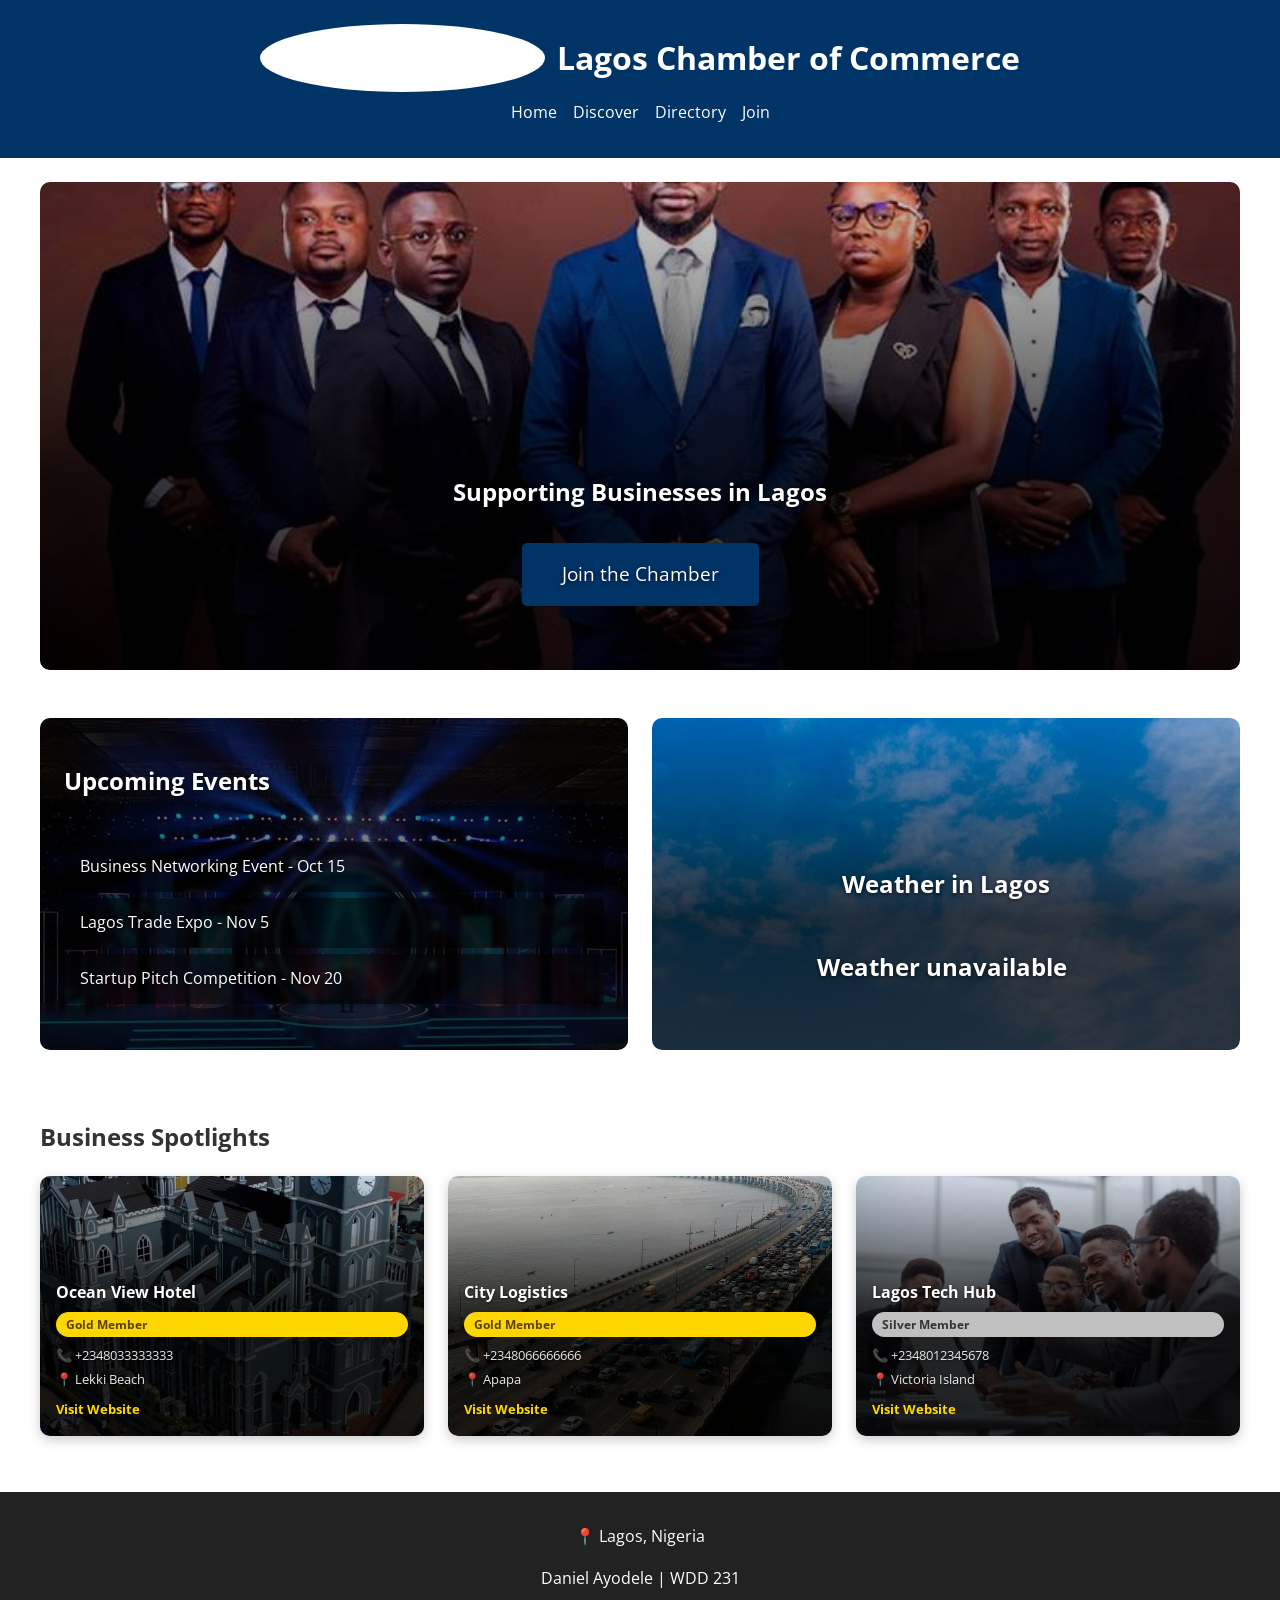
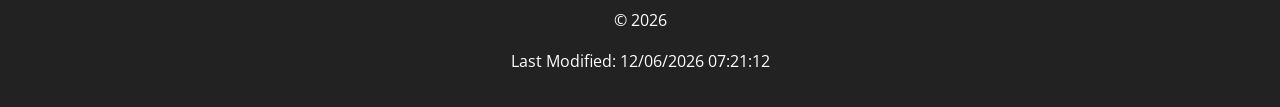
==== chamber/index.html @ c4dca1f3 "feat: Add initial HTML structure for Lagos Chamber of Commerce website" ====
<!DOCTYPE html>
<html lang="en">

<head>
    <meta charset="UTF-8">
    <meta name="viewport" content="width=device-width, initial-scale=1.0">
    <title>Lagos Chamber of Commerce</title>
    <meta name="description"
        content="Lagos Chamber of Commerce promotes business growth, networking, and economic development across Lagos, Nigeria's commercial capital.">
    <meta name="author" content="Daniel Ayodele">

    <!-- Open Graph / Facebook -->
    <meta property="og:type" content="website">
    <meta property="og:title" content="Lagos Chamber of Commerce – Supporting Business in Nigeria">
    <meta property="og:description"
        content="Join the Lagos Chamber of Commerce to grow your business, connect with top companies, and access exclusive networking events in Lagos, Nigeria.">
    <meta property="og:image" content="https://temi-dee.github.io/wdd231/chamber/images/LCCI_LOGO.jpg">
    <meta property="og:url" content="https://temi-dee.github.io/wdd231/chamber/index.html">
    <link rel="icon" href="images/favicon.icon">

    <link rel="preconnect" href="https://fonts.googleapis.com">
    <link rel="preconnect" href="https://fonts.gstatic.com" crossorigin>
    <link href="https://fonts.googleapis.com/css2?family=Open+Sans:wght@400;700&display=swap" rel="stylesheet">
    <link rel="preconnect" href="https://fonts.googleapis.com">
    <link rel="preconnect" href="https://fonts.gstatic.com" crossorigin>
    <link href="https://fonts.googleapis.com/css2?family=Open+Sans:wght@400;700&display=swap" rel="stylesheet">
    <link rel="stylesheet" href="styles/normalize.css">
    <link rel="stylesheet" href="styles/small.css">
    <link rel="stylesheet" href="styles/larger.css">

    <script src="scripts/main.js" defer></script>
    <script src="scripts/home.js" defer></script>
</head>

<body>
    <header>
        <div class="header-brand">
            <img src="images/lcci_logo.png" alt="Lagos Chamber of Commerce logo">
            <h1>Lagos Chamber of Commerce</h1>
        </div>
        <button id="menuBtn">☰</button>
        <nav>
            <ul id="navMenu">
                <li><a href="index.html">Home</a></li>
                <li><a href="discover.html">Discover</a></li>
                <li><a href="directory.html">Directory</a></li>
                <li><a href="join.html">Join</a></li>
            </ul>
        </nav>
    </header>

    <main class="home-main">
        <section class="hero">
            <h2>Supporting Businesses in Lagos</h2>
            <a class="cta" href="join.html">Join the Chamber</a>
        </section>

        <section class="events">
            <h2>Upcoming Events</h2>
            <ul>
                <li>Business Networking Event - Oct 15</li>
                <li>Lagos Trade Expo - Nov 5</li>
                <li>Startup Pitch Competition - Nov 20</li>
            </ul>
        </section>

        <section class="weather">
            <h2>Weather in Lagos</h2>
            <div id="weather-current">
                <p id="weather-temp">Loading...</p>
                <p id="weather-desc"></p>
            </div>
            <div id="weather-forecast"></div>
        </section>

        <section class="spotlights">
            <h2>Business Spotlights</h2>
            <div id="spotlights"></div>
        </section>
    </main>

    <footer>
        <p>📍 Lagos, Nigeria</p>
        <p>Daniel Ayodele | WDD 231</p>
        <p>&copy; <span id="year"></span></p>
        <p>Last Modified: <span id="lastModified"></span></p>
    </footer>


</body>

</html>
---- chamber/styles/small.css ----
/* SMALL CSS - BASE STYLES (320px+) */

body {
    font-family: 'Open Sans', Arial, sans-serif;
    margin: 0;
    line-height: 1.6;
    color: #333;
}

header {
    background: #003366;
    color: white;
    padding: 1rem;
    text-align: center;
    position: relative;
}

.header-brand {
    display: flex;
    align-items: center;
    justify-content: center;
    gap: 0.75rem;
}

.header-brand img {
    height: 60px;
    width: auto;
    background: white;
    border-radius: 50%;
    padding: 4px;
    filter: brightness(1.1) contrast(1.1);
}

h1 {
    margin: 0;
    font-size: 1.5rem;
}

#menuBtn {
    background: none;
    border: none;
    color: white;
    font-size: 1.5rem;
    cursor: pointer;
    position: absolute;
    right: 1rem;
    top: 1rem;
}

nav ul {
    display: none;
    list-style: none;
    padding: 0;
    margin: 1rem 0 0 0;
}

nav ul.open {
    display: block;
}

nav ul li a {
    display: block;
    padding: 0.5rem;
    color: white;
    text-decoration: none;
}

main {
    padding: 1rem;
    max-width: 100%;
}

.hero,
.events,
.weather {
    position: relative;
    border-radius: 10px;
    background-size: cover;
    background-position: center;
    background-repeat: no-repeat;
    overflow: hidden;
    margin-bottom: 1.5rem;
    display: flex;
    flex-direction: column;
    justify-content: flex-end;
    min-height: 280px;
}

.hero::before,
.events::before,
.weather::before {
    content: '';
    position: absolute;
    inset: 0;
    background: linear-gradient(to top, rgba(0,0,0,0.75) 40%, rgba(0,0,0,0.15) 100%);
    border-radius: 10px;
}

.hero h2, .hero a,
.events h2, .events ul, .events li,
.weather h2, .weather p {
    position: relative;
    color: white;
    text-shadow: 0 1px 4px rgba(0,0,0,0.7);
}

.hero {
    background-image: url('../images/busness.jpeg');
    text-align: center;
    align-items: center;
    padding: 2rem 1.5rem;
}

.events {
    background-image: url('../images/events.jpeg');
    padding: 1.5rem;
}

.weather {
    background-image: url('../images/weather.jpeg');
    text-align: center;
    align-items: center;
    padding: 1.5rem;
}

.cta {
    background: #003366;
    color: white;
    padding: 1rem 2rem;
    text-decoration: none;
    border-radius: 5px;
    display: inline-block;
    position: relative;
    margin-top: 0.75rem;
}

.events ul {
    list-style: none;
    padding: 0;
    width: 100%;
}

.events li {
    background: rgba(0,0,0,0.45);
    margin: 0.4rem 0;
    padding: 0.75rem 1rem;
    border-radius: 4px;
    backdrop-filter: blur(2px);
}

/* Spotlight cards (JS-rendered) */
#spotlights {
    display: grid;
    grid-template-columns: 1fr;
    gap: 1.5rem;
    width: 100%;
}

@media (min-width: 600px) {
    #spotlights {
        grid-template-columns: repeat(3, 1fr);
    }
}

.spotlight-card {
    position: relative;
    width: 100%;
    height: 260px;
    border-radius: 10px;
    background-size: cover;
    background-position: center;
    background-repeat: no-repeat;
    overflow: hidden;
    display: flex;
    flex-direction: column;
    justify-content: flex-end;
    box-shadow: 0 4px 12px rgba(0,0,0,0.2);
}

.spotlight-techhub { background-image: url('../images/techhub.jpeg'); }
.spotlight-naijafood { background-image: url('../images/naijafood.jpeg'); }
.spotlight-lagos1 { background-image: url('../images/lagos1.jpeg'); }
.spotlight-lagos2 { background-image: url('../images/lagos2.jpeg'); }
.spotlight-energy { background-image: url('../images/energy.jpeg'); }
.spotlight-lagos3 { background-image: url('../images/lagos3.jpeg'); }
.spotlight-lagos4 { background-image: url('../images/lagos4.jpeg'); }

.spotlight-card::before {
    content: '';
    position: absolute;
    inset: 0;
    background: linear-gradient(to top, rgba(0,0,0,0.82) 45%, rgba(0,0,0,0.1) 100%);
    border-radius: 10px;
}

.spotlight-info {
    position: relative;
    padding: 1rem;
    display: flex;
    flex-direction: column;
    gap: 0.2rem;
}

.spotlight-info h3 {
    margin: 0 0 0.2rem;
    font-size: 1rem;
    color: white;
    text-shadow: 0 1px 3px rgba(0,0,0,0.6);
}

.spotlight-info p {
    margin: 0;
    font-size: 0.82rem;
    color: rgba(255,255,255,0.9);
    text-shadow: 0 1px 2px rgba(0,0,0,0.5);
}

.spotlight-info a {
    display: inline-block;
    margin-top: 0.4rem;
    color: #ffd700;
    font-size: 0.82rem;
    text-decoration: none;
    font-weight: bold;
}

.spotlight-info a:hover {
    text-decoration: underline;
}

.membership-badge {
    display: inline-block;
    padding: 0.2rem 0.6rem;
    border-radius: 20px;
    font-size: 0.75rem;
    font-weight: bold;
    margin-bottom: 0.25rem;
}

.badge-gold {
    background: #ffd700;
    color: #5a4000;
}

.badge-silver {
    background: #c0c0c0;
    color: #333;
}

/* Weather card content */
#weather-current {
    display: flex;
    align-items: center;
    justify-content: center;
    gap: 0.5rem;
    font-size: 1.5rem;
    font-weight: bold;
    position: relative;
}

#weather-current img {
    width: 50px;
    height: 50px;
}

#weather-desc {
    position: relative;
    font-size: 1rem;
    margin: 0.25rem 0 0.75rem;
}

#weather-forecast {
    display: flex;
    justify-content: center;
    gap: 1rem;
    position: relative;
    flex-wrap: wrap;
    padding-bottom: 1rem;
}

.forecast-day {
    background: rgba(255,255,255,0.15);
    border-radius: 8px;
    padding: 0.5rem 0.75rem;
    text-align: center;
    backdrop-filter: blur(4px);
    min-width: 80px;
}

.forecast-label {
    font-size: 0.75rem;
    margin: 0 0 0.25rem;
    font-weight: bold;
}

.forecast-temp {
    font-size: 0.9rem;
    margin: 0;
    font-weight: bold;
}

.forecast-day img {
    width: 36px;
    height: 36px;
}

#members.grid {
    display: grid;
    grid-template-columns: 1fr;
    gap: 1rem;
}

#members.list {
    display: block;
}

#members section {
    border: 1px solid #ccc;
    padding: 1rem;
    text-align: center;
    border-radius: 5px;
}

#members img {
    width: 100%;
    height: 150px;
    object-fit: cover;
    border-radius: 5px;
}

#members.list img {
    display: none;
}

.gallery {
    display: grid;
    grid-template-columns: 1fr;
    gap: 1rem;
}

.gallery img {
    width: 100%;
    height: 200px;
    object-fit: cover;
}

.memberships {
    display: grid;
    grid-template-columns: 1fr;
    gap: 1rem;
    margin-bottom: 2rem;
}

.memberships>div {
    border: 1px solid #ccc;
    padding: 1rem;
    text-align: center;
}

form {
    max-width: 500px;
    margin: 0 auto;
}

label {
    display: block;
    margin: 0.5rem 0 0.25rem;
}

input,
select {
    width: 100%;
    padding: 0.5rem;
    margin-bottom: 1rem;
    border: 1px solid #ccc;
    border-radius: 3px;
    box-sizing: border-box;
}

button[type="submit"] {
    background: #003366;
    color: white;
    padding: 1rem;
    border: none;
    width: 100%;
    font-size: 1rem;
    cursor: pointer;
    border-radius: 5px;
}

#gridBtn,
#listBtn {
    background: #003366;
    color: white;
    border: none;
    padding: 0.5rem 1rem;
    margin: 0.5rem;
    cursor: pointer;
    border-radius: 3px;
}

#gridBtn.active,
#listBtn.active {
    background: #0066cc;
}

.level {
    font-weight: bold;
    margin: 0.5rem 0;
}

.level-1 {
    border-left: 4px solid #ccc;
}

.level-2 {
    border-left: 4px solid #ffd700;
}

.level-3 {
    border-left: 4px solid #ffd700;
    background: linear-gradient(135deg, #fff8dc, white);
}

.level-3 h3::after {
    content: ' ⭐';
}

.memberships .level-1 {
    border-left: 4px solid #ccc;
}

.memberships .level-2 {
    border-left: 4px solid silver;
}

.memberships .level-3 {
    border-left: 4px solid gold;
    background: linear-gradient(135deg, #fff8dc, white);
}

.spotlight {
    position: relative;
    height: 220px;
    border-radius: 8px;
    background-size: cover;
    background-position: center;
    background-repeat: no-repeat;
    overflow: hidden;
    display: flex;
    flex-direction: column;
    justify-content: flex-end;
}

.spotlight::before {
    content: '';
    position: absolute;
    inset: 0;
    background: linear-gradient(to top, rgba(0,0,0,0.75) 40%, rgba(0,0,0,0.1) 100%);
    border-radius: 8px;
}

.spotlight h3,
.spotlight p {
    position: relative;
    color: white;
    margin: 0 0 0.25rem 0;
    padding: 0 1rem;
    text-shadow: 0 1px 3px rgba(0,0,0,0.6);
}

.spotlight p {
    padding-bottom: 1rem;
    font-size: 0.9rem;
}

footer {
    background: #222;
    color: white;
    text-align: center;
    padding: 1rem;
    margin-top: 2rem;
}

@media (min-width: 768px) {
    nav ul {
        display: flex;
        justify-content: center;
        margin: 0;
    }

    #menuBtn {
        display: none;
    }

    .grid {
        grid-template-columns: repeat(3, 1fr);
    }

    #members.list section {
        display: flex;
        gap: 20px;
        align-items: center;
    }

    .gallery {
        grid-template-columns: repeat(2, 1fr);
    }

    .memberships {
        grid-template-columns: repeat(3, 1fr);
    }
}

/* ── Join Page ─────────────────────────────────────────────────────────────── */
.join-main {
    padding: 1rem;
    display: flex;
    flex-direction: column;
    gap: 2rem;
}

.join-form-section h2,
.membership-cards-section h2 {
    color: #003366;
    margin-bottom: 1rem;
}

/* Form */
.join-form-section form {
    max-width: 100%;
    display: flex;
    flex-direction: column;
    gap: 0.75rem;
}

.join-form-section label {
    display: flex;
    flex-direction: column;
    font-weight: bold;
    font-size: 0.9rem;
    color: #003366;
    gap: 0.3rem;
}

.join-form-section input,
.join-form-section select,
.join-form-section textarea {
    width: 100%;
    padding: 0.6rem 0.75rem;
    border: 1px solid #ccc;
    border-radius: 5px;
    font-size: 1rem;
    font-family: inherit;
    box-sizing: border-box;
    transition: border-color 0.2s;
}

.join-form-section input:focus,
.join-form-section select:focus,
.join-form-section textarea:focus {
    border-color: #003366;
    outline: none;
}

.join-form-section input[type="submit"] {
    background: #003366;
    color: white;
    border: none;
    padding: 0.85rem;
    font-size: 1rem;
    font-weight: bold;
    border-radius: 5px;
    cursor: pointer;
    margin-top: 0.5rem;
    transition: background 0.2s;
}

.join-form-section input[type="submit"]:hover {
    background: #0055aa;
}

/* Membership Cards */
.membership-cards {
    display: grid;
    grid-template-columns: 1fr 1fr;
    gap: 1rem;
}

/* Card entrance animation */
@keyframes cardSlideIn {
    from {
        opacity: 0;
        transform: translateY(30px);
    }
    to {
        opacity: 1;
        transform: translateY(0);
    }
}

.membership-card {
    border-radius: 10px;
    padding: 1.25rem 1rem;
    text-align: center;
    box-shadow: 0 3px 10px rgba(0,0,0,0.12);
    display: flex;
    flex-direction: column;
    gap: 0.4rem;
    animation: cardSlideIn 0.6s ease forwards;
    opacity: 0;
}

.membership-card:nth-child(1) { animation-delay: 0.1s; }
.membership-card:nth-child(2) { animation-delay: 0.25s; }
.membership-card:nth-child(3) { animation-delay: 0.4s; }
.membership-card:nth-child(4) { animation-delay: 0.55s; }

.membership-card h3 {
    margin: 0;
    font-size: 1rem;
}

.card-price {
    font-size: 1.1rem;
    font-weight: bold;
    margin: 0;
}

.membership-card p {
    font-size: 0.82rem;
    margin: 0;
}

.card-np    { background: #f0f0f0; border-top: 4px solid #999; }
.card-bronze { background: #fff3e6; border-top: 4px solid #cd7f32; }
.card-silver { background: #f5f5f5; border-top: 4px solid #aaa; }
.card-gold   { background: #fffbe6; border-top: 4px solid #ffd700; }

.card-np h3    { color: #555; }
.card-bronze h3 { color: #7a4a00; }
.card-silver h3 { color: #444; }
.card-gold h3   { color: #7a5c00; }

.learn-more-btn {
    margin-top: 0.5rem;
    background: #003366;
    color: white;
    border: none;
    padding: 0.5rem 1rem;
    border-radius: 5px;
    cursor: pointer;
    font-size: 0.85rem;
    transition: background 0.2s;
}

.learn-more-btn:hover {
    background: #0055aa;
}

/* Modals */
dialog {
    border: none;
    border-radius: 10px;
    padding: 2rem;
    max-width: 420px;
    width: 90%;
    box-shadow: 0 8px 30px rgba(0,0,0,0.25);
    position: relative;
}

dialog::backdrop {
    background: rgba(0,0,0,0.5);
}

dialog h3 {
    margin: 0 0 1rem;
    color: #003366;
}

dialog ul {
    padding-left: 1.25rem;
    margin: 0;
    line-height: 2;
}

.modal-close {
    position: absolute;
    top: 0.75rem;
    right: 0.75rem;
    background: none;
    border: none;
    font-size: 1.2rem;
    cursor: pointer;
    color: #555;
}

.modal-close:hover {
    color: #003366;
}

/* Thank You Page */
.thankyou-main {
    padding: 2rem 1rem;
    display: flex;
    justify-content: center;
}

.thankyou-card {
    background: white;
    border-radius: 10px;
    padding: 2rem;
    max-width: 600px;
    width: 100%;
    box-shadow: 0 4px 16px rgba(0,0,0,0.1);
    text-align: center;
}

.thankyou-card h2 {
    color: #003366;
    margin-bottom: 0.5rem;
}

.submitted-info {
    text-align: left;
    margin: 1.5rem 0;
    background: #f4f8ff;
    border-radius: 8px;
    padding: 1.25rem;
}

.submitted-info h3 {
    color: #003366;
    margin: 0 0 1rem;
}

.submitted-info dl {
    display: grid;
    grid-template-columns: auto 1fr;
    gap: 0.5rem 1rem;
    margin: 0;
}

.submitted-info dt {
    font-weight: bold;
    color: #555;
    font-size: 0.9rem;
}

.submitted-info dd {
    margin: 0;
    color: #333;
    font-size: 0.9rem;
}

/* ── Discover Page ─────────────────────────────────────────────────────────── */
.discover-main {
    padding: 1rem;
}

/* Visitor message bar */
.visitor-msg-bar {
    background: #003366;
    color: white;
    text-align: center;
    padding: 0.6rem 1rem;
    border-radius: 6px;
    margin-bottom: 1.5rem;
    font-size: 0.95rem;
}

.visitor-msg-bar p {
    margin: 0;
}

/* Intro section */
.discover-intro {
    margin-bottom: 2rem;
}

.discover-intro h2 {
    color: #003366;
    font-size: 1.5rem;
    margin-bottom: 0.5rem;
}

.discover-stats {
    list-style: none;
    padding: 0;
    margin-top: 0.75rem;
    display: flex;
    flex-direction: column;
    gap: 0.3rem;
}

.discover-stats li {
    background: #f4f8ff;
    padding: 0.4rem 0.75rem;
    border-left: 4px solid #003366;
    border-radius: 0 4px 4px 0;
    font-size: 0.9rem;
}

.discover-section h2 {
    color: #003366;
    margin-bottom: 1rem;
}

/* Places grid — small screen (320px–640px): single column, named areas */
.places-grid {
    display: grid;
    gap: 1.25rem;
    grid-template-areas:
        "place1"
        "place2"
        "place3"
        "place4"
        "place5"
        "place6"
        "place7"
        "place8";
}

/* Place card */
.place-card {
    background: white;
    border-radius: 10px;
    overflow: hidden;
    box-shadow: 0 2px 8px rgba(0,0,0,0.1);
    display: flex;
    flex-direction: column;
}

.place-card figure {
    margin: 0;
    overflow: hidden;
}

.place-card figure img {
    width: 100%;
    height: 200px;
    object-fit: cover;
    display: block;
    transition: none; /* no hover effect on mobile */
}

.place-info {
    padding: 1rem;
    display: flex;
    flex-direction: column;
    gap: 0.4rem;
    flex: 1;
}

.place-info h2 {
    font-size: 1rem;
    color: #003366;
    margin: 0;
}

.place-info address {
    font-style: normal;
    font-size: 0.82rem;
    color: #666;
}

.place-info p {
    font-size: 0.85rem;
    color: #444;
    margin: 0;
    line-height: 1.6;
}

.place-info .learn-more-btn {
    align-self: flex-start;
    margin-top: auto;
    padding-top: 0.75rem;
    background: #003366;
    color: white;
    border: none;
    padding: 0.5rem 1.1rem;
    border-radius: 5px;
    cursor: pointer;
    font-size: 0.85rem;
    transition: background 0.2s;
}

.place-info .learn-more-btn:hover {
    background: #0055aa;
}
---- chamber/styles/larger.css ----
/* LARGER SCREEN STYLES - min-width 1024px and up */

@media (min-width: 1024px) {
    header {
        padding: 1.5rem 2rem;
    }

    h1 {
        font-size: 2rem;
    }

    .home-main {
        max-width: 1200px;
        margin: 0 auto;
        display: grid;
        grid-template-columns: 1fr 1fr;
        gap: 1.5rem;
        padding: 1.5rem;
    }

    .home-main .hero {
        grid-column: 1 / -1;
        min-height: 360px;
        padding: 4rem 2rem;
    }

    .home-main .events { grid-column: 1 / 2; }
    .home-main .weather { grid-column: 2 / 3; }
    .home-main .spotlights { grid-column: 1 / -1; }

    /* Join page - form and cards side by side */
    .join-main {
        flex-direction: row;
        align-items: flex-start;
        max-width: 1200px;
        margin: 0 auto;
        padding: 2rem;
    }

    .join-form-section {
        flex: 1 1 55%;
    }

    .membership-cards-section {
        flex: 1 1 40%;
    }

    .membership-cards {
        grid-template-columns: 1fr 1fr;
    }

    #spotlights {
        grid-template-columns: repeat(3, 1fr);
    }

    .cta {
        font-size: 1.2rem;
        padding: 1rem 2.5rem;
    }

    #members.grid {
        grid-template-columns: repeat(3, 1fr);
    }

    .gallery {
        grid-template-columns: repeat(3, 1fr);
    }
}

/* ── Discover Page – CSS grid-area classes for all screen sizes ─────────────── */
.place-card--1 { grid-area: place1; }
.place-card--2 { grid-area: place2; }
.place-card--3 { grid-area: place3; }
.place-card--4 { grid-area: place4; }
.place-card--5 { grid-area: place5; }
.place-card--6 { grid-area: place6; }
.place-card--7 { grid-area: place7; }
.place-card--8 { grid-area: place8; }

/* ── Discover Page – Medium screens (641px–1024px) ─────────────────────────── */
@media (min-width: 641px) and (max-width: 1024px) {
    .places-grid {
        grid-template-columns: 1fr 1fr;
        grid-template-areas:
            "place1 place2"
            "place3 place3"
            "place4 place5"
            "place6 place6"
            "place7 place8";
    }

    /* Hover effect on images — medium and up only */
    .place-card figure img {
        transition: transform 0.3s ease, filter 0.3s ease;
    }

    .place-card figure img:hover {
        transform: scale(1.05);
        filter: brightness(1.1) saturate(1.2);
    }
}

/* ── Discover Page – Large screens (1025px+) ────────────────────────────────── */
@media (min-width: 1025px) {
    .discover-main {
        max-width: 1200px;
        margin: 0 auto;
        padding: 1.5rem 2rem;
    }

    .discover-stats {
        flex-direction: row;
        flex-wrap: wrap;
        gap: 0.5rem;
    }

    .discover-stats li {
        flex: 1 1 200px;
    }

    .places-grid {
        grid-template-columns: 1fr 1fr 1fr;
        grid-template-areas:
            "place1 place2 place3"
            "place4 place4 place5"
            "place6 place7 place8";
    }

    /* Hover effect on images — large screens */
    .place-card figure img {
        transition: transform 0.3s ease, filter 0.3s ease;
    }

    .place-card figure img:hover {
        transform: scale(1.06);
        filter: brightness(1.12) saturate(1.25);
    }
}

/* DEBUG: Responsive breakpoints verified at 320px, 768px, 1024px */
/* All bugs fixed: Images 404 ok (add JPGs), toggle no-img list, levels styled */
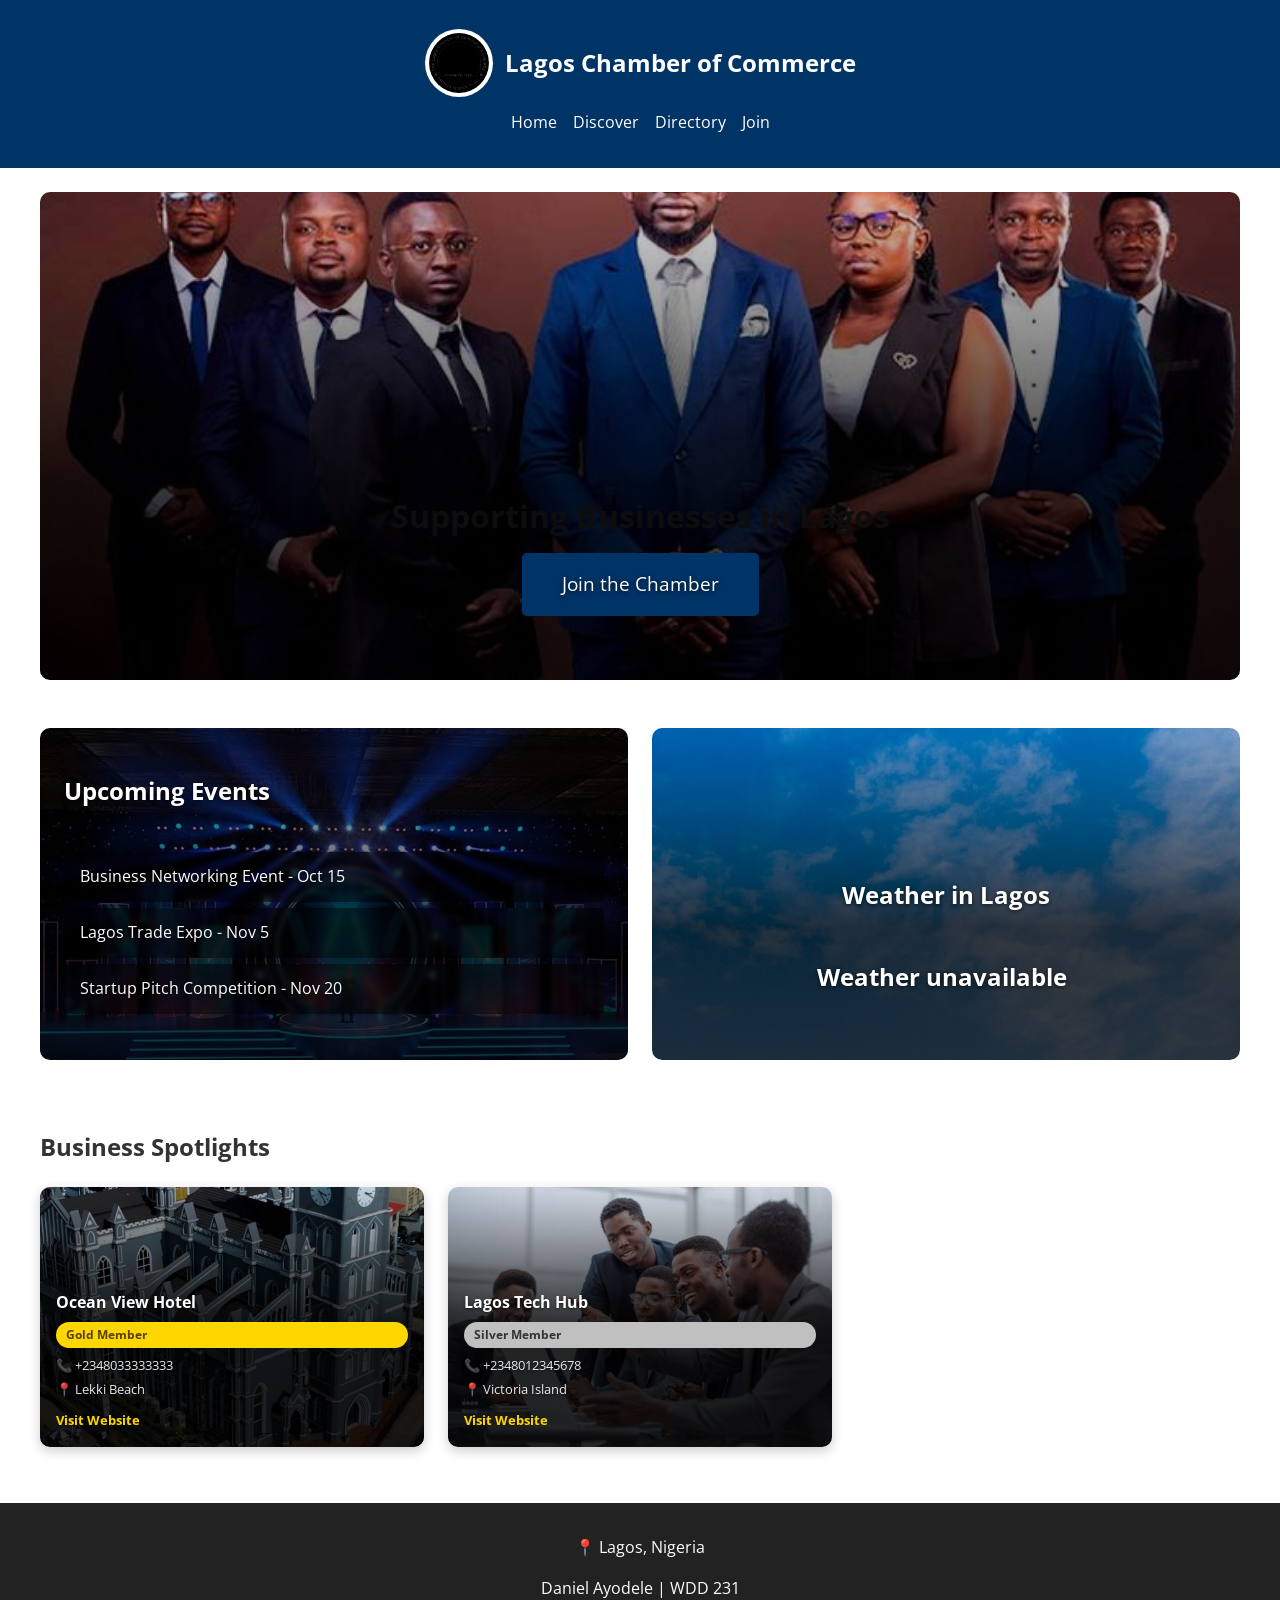
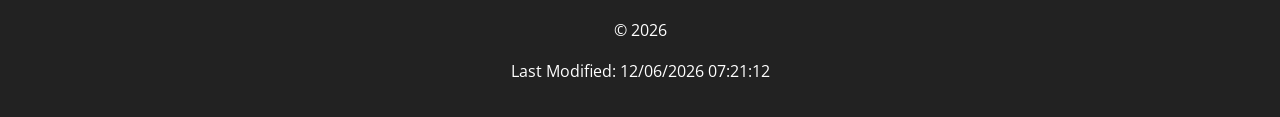
==== commit ef0289b2: "fix: Update logo image source and adjust heading levels for consistency" ====
--- a/chamber/index.html
+++ b/chamber/index.html
@@ -35,8 +35,8 @@
 <body>
     <header>
         <div class="header-brand">
-            <img src="images/lcci_logo.png" alt="Lagos Chamber of Commerce logo">
-            <h1>Lagos Chamber of Commerce</h1>
+            <img src="images/LCCI_LOGO.jpg" alt="Lagos Chamber of Commerce logo">
+            <h2>Lagos Chamber of Commerce</h2>
         </div>
         <button id="menuBtn">☰</button>
         <nav>
@@ -51,7 +51,7 @@
 
     <main class="home-main">
         <section class="hero">
-            <h2>Supporting Businesses in Lagos</h2>
+            <h1>Supporting Businesses in Lagos</h2>
             <a class="cta" href="join.html">Join the Chamber</a>
         </section>
 
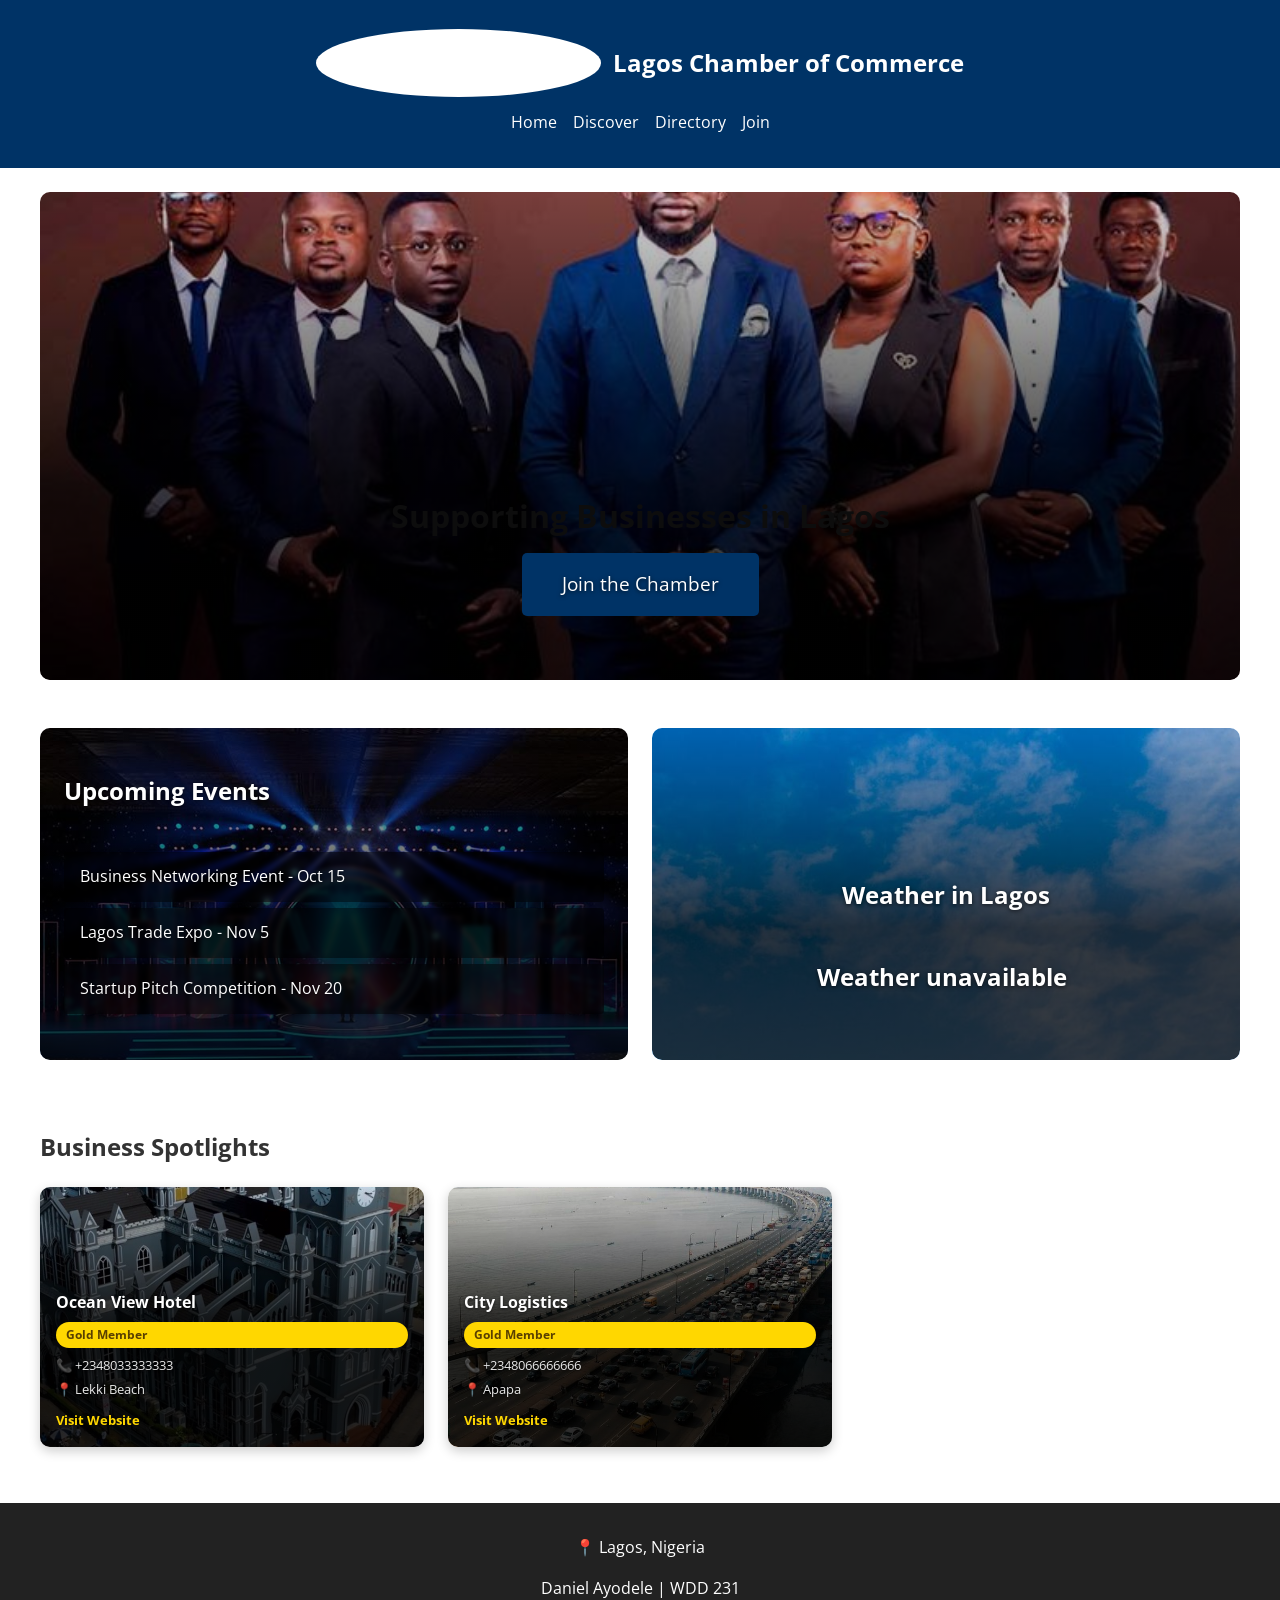
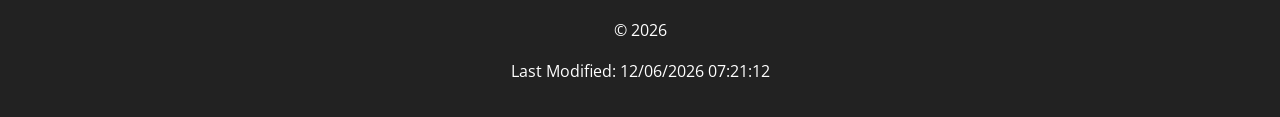
==== commit ce61d92e: "fix: Correct image URL casing for consistency in Open Graph meta tags" ====
--- a/chamber/index.html
+++ b/chamber/index.html
@@ -14,7 +14,7 @@
     <meta property="og:title" content="Lagos Chamber of Commerce – Supporting Business in Nigeria">
     <meta property="og:description"
         content="Join the Lagos Chamber of Commerce to grow your business, connect with top companies, and access exclusive networking events in Lagos, Nigeria.">
-    <meta property="og:image" content="https://temi-dee.github.io/wdd231/chamber/images/LCCI_LOGO.jpg">
+    <meta property="og:image" content="https://temi-dee.github.io/wdd231/chamber/images/lcci_logo.jpg">
     <meta property="og:url" content="https://temi-dee.github.io/wdd231/chamber/index.html">
     <link rel="icon" href="images/favicon.icon">
 
@@ -35,7 +35,7 @@
 <body>
     <header>
         <div class="header-brand">
-            <img src="images/LCCI_LOGO.jpg" alt="Lagos Chamber of Commerce logo">
+            <img src="images/lcci_logo.jpg" alt="Lagos Chamber of Commerce logo">
             <h2>Lagos Chamber of Commerce</h2>
         </div>
         <button id="menuBtn">☰</button>
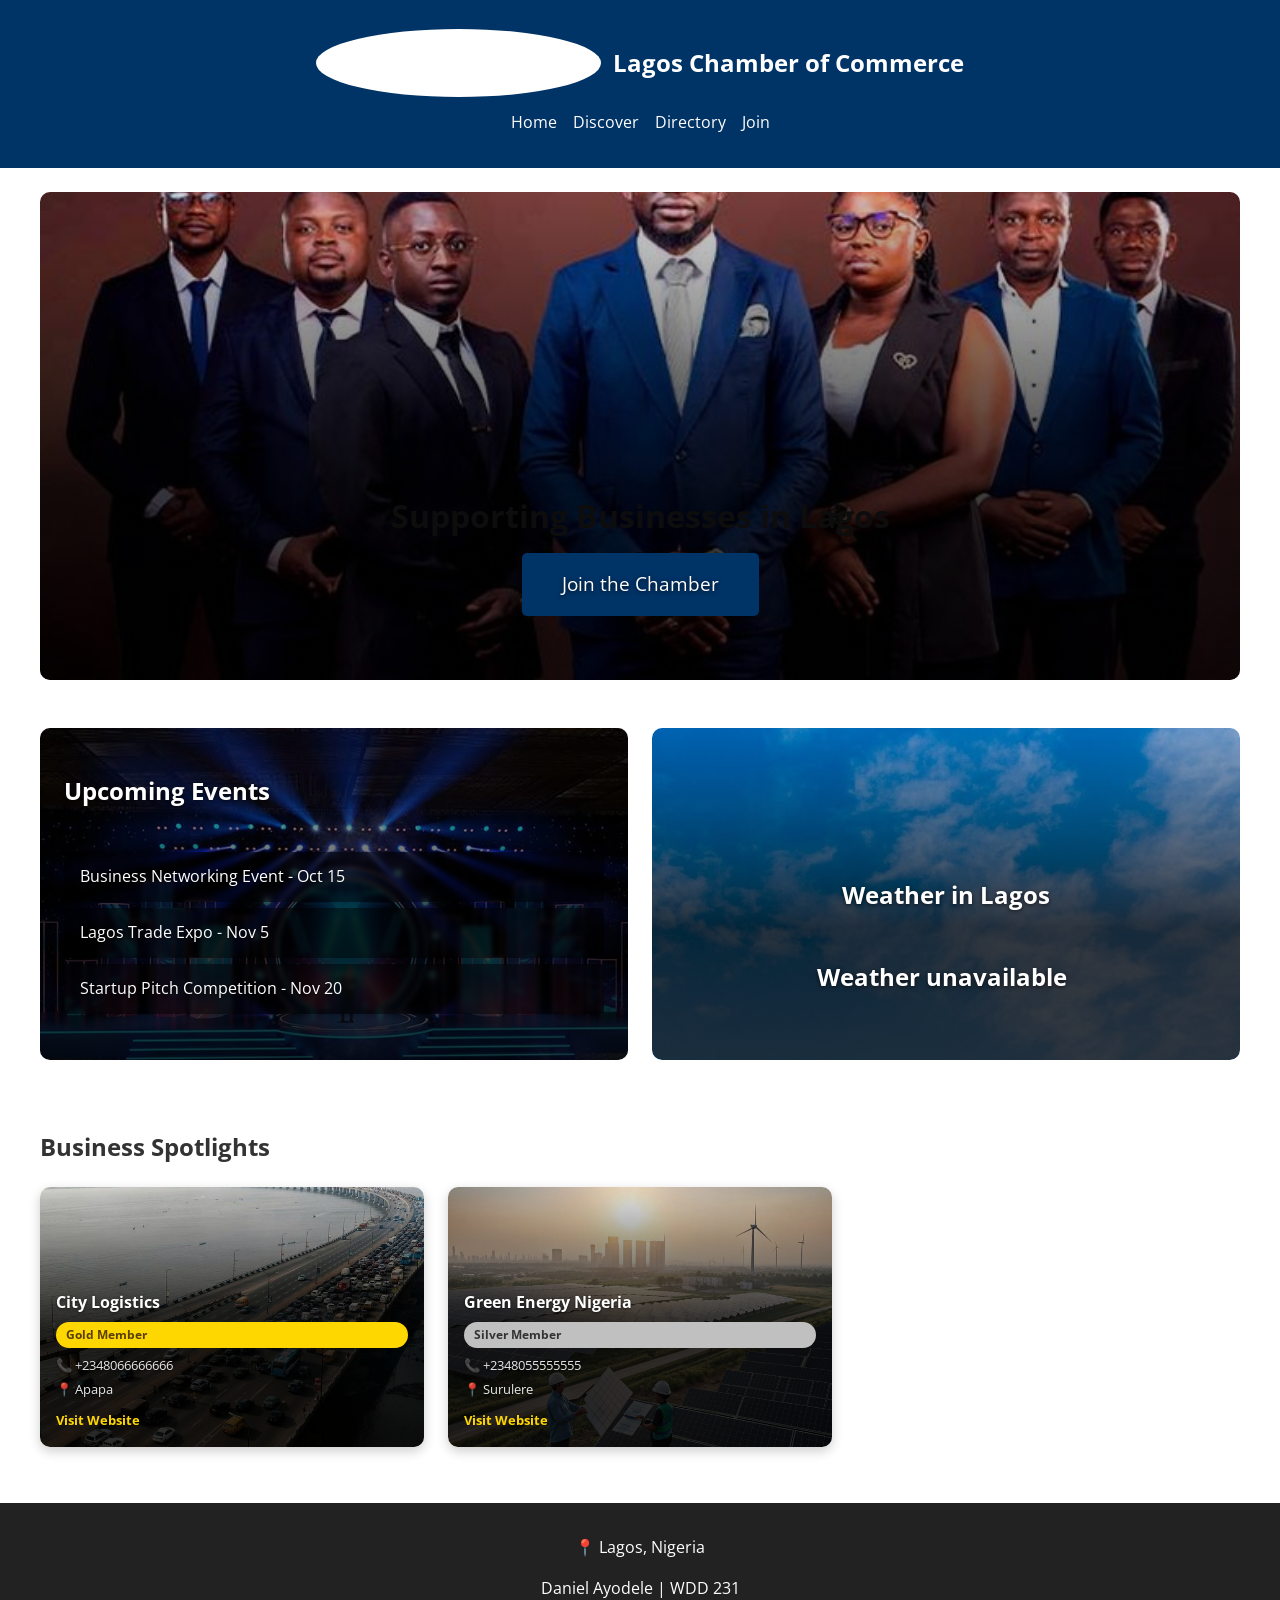
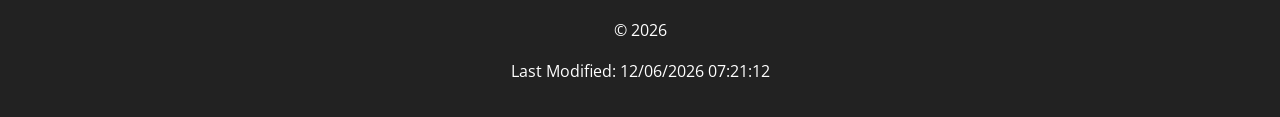
==== commit 6f21b7ee: "fix: Update Open Graph image URLs for consistency across directory and index pages" ====
--- a/chamber/index.html
+++ b/chamber/index.html
@@ -14,7 +14,7 @@
     <meta property="og:title" content="Lagos Chamber of Commerce – Supporting Business in Nigeria">
     <meta property="og:description"
         content="Join the Lagos Chamber of Commerce to grow your business, connect with top companies, and access exclusive networking events in Lagos, Nigeria.">
-    <meta property="og:image" content="https://temi-dee.github.io/wdd231/chamber/images/lcci_logo.jpg">
+    <meta property="og:image" content="https://github.com/temi-Dee/wdd231/blob/main/chamber/images/LCCI_LOGO.jpg">
     <meta property="og:url" content="https://temi-dee.github.io/wdd231/chamber/index.html">
     <link rel="icon" href="images/favicon.icon">
 
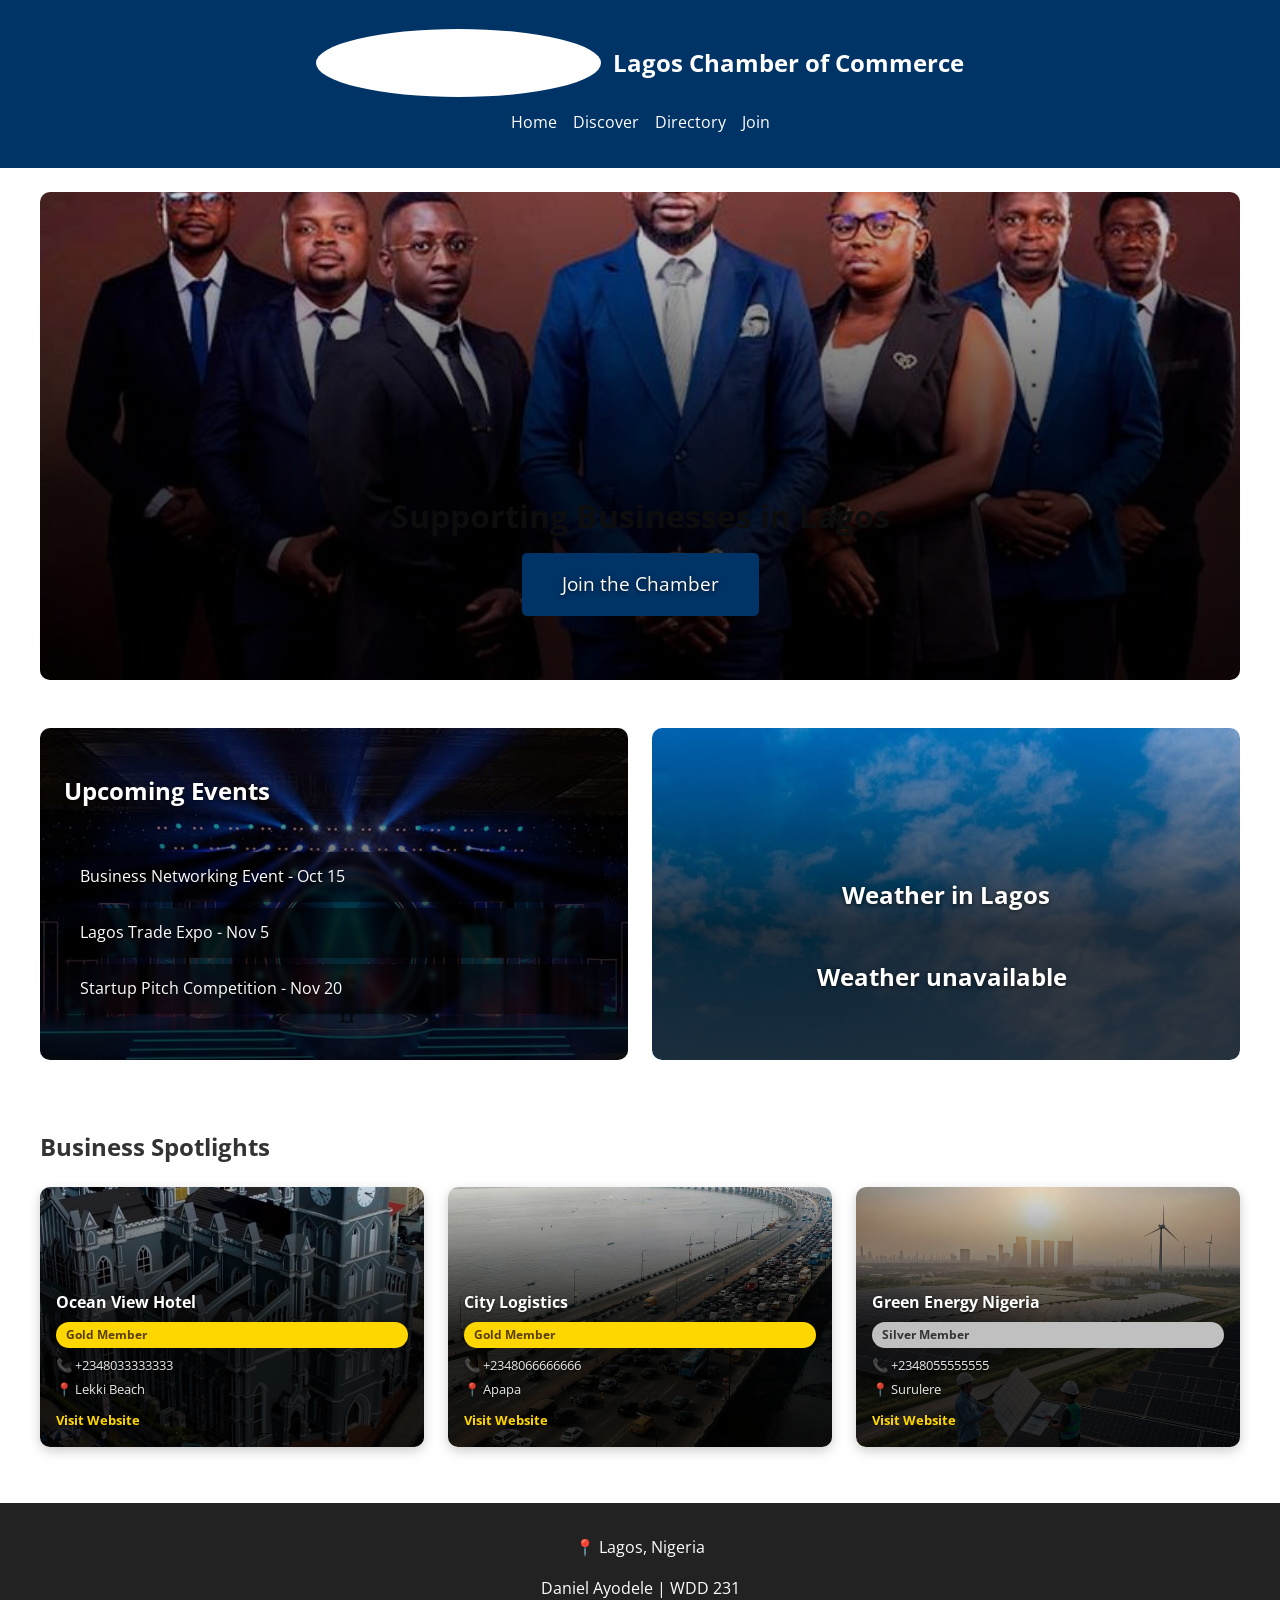
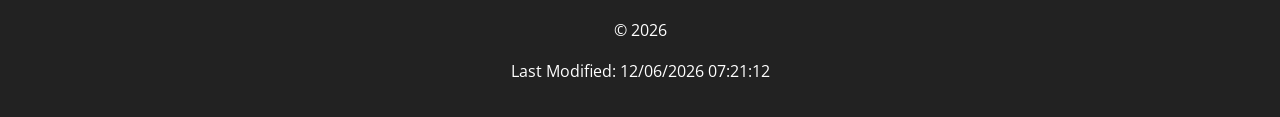
==== commit 7f853807: "fix: Update Open Graph image URL and correct heading tag for consistency" ====
--- a/chamber/index.html
+++ b/chamber/index.html
@@ -14,7 +14,7 @@
     <meta property="og:title" content="Lagos Chamber of Commerce – Supporting Business in Nigeria">
     <meta property="og:description"
         content="Join the Lagos Chamber of Commerce to grow your business, connect with top companies, and access exclusive networking events in Lagos, Nigeria.">
-    <meta property="og:image" content="https://github.com/temi-Dee/wdd231/blob/main/chamber/images/LCCI_LOGO.jpg">
+    <meta property="og:image" content="https://github.com/temi-Dee/wdd231/blob/main/chamber/images/lcci_logo.png">
     <meta property="og:url" content="https://temi-dee.github.io/wdd231/chamber/index.html">
     <link rel="icon" href="images/favicon.icon">
 
@@ -51,7 +51,7 @@
 
     <main class="home-main">
         <section class="hero">
-            <h1>Supporting Businesses in Lagos</h2>
+            <h1>Supporting Businesses in Lagos</h1>
             <a class="cta" href="join.html">Join the Chamber</a>
         </section>
 
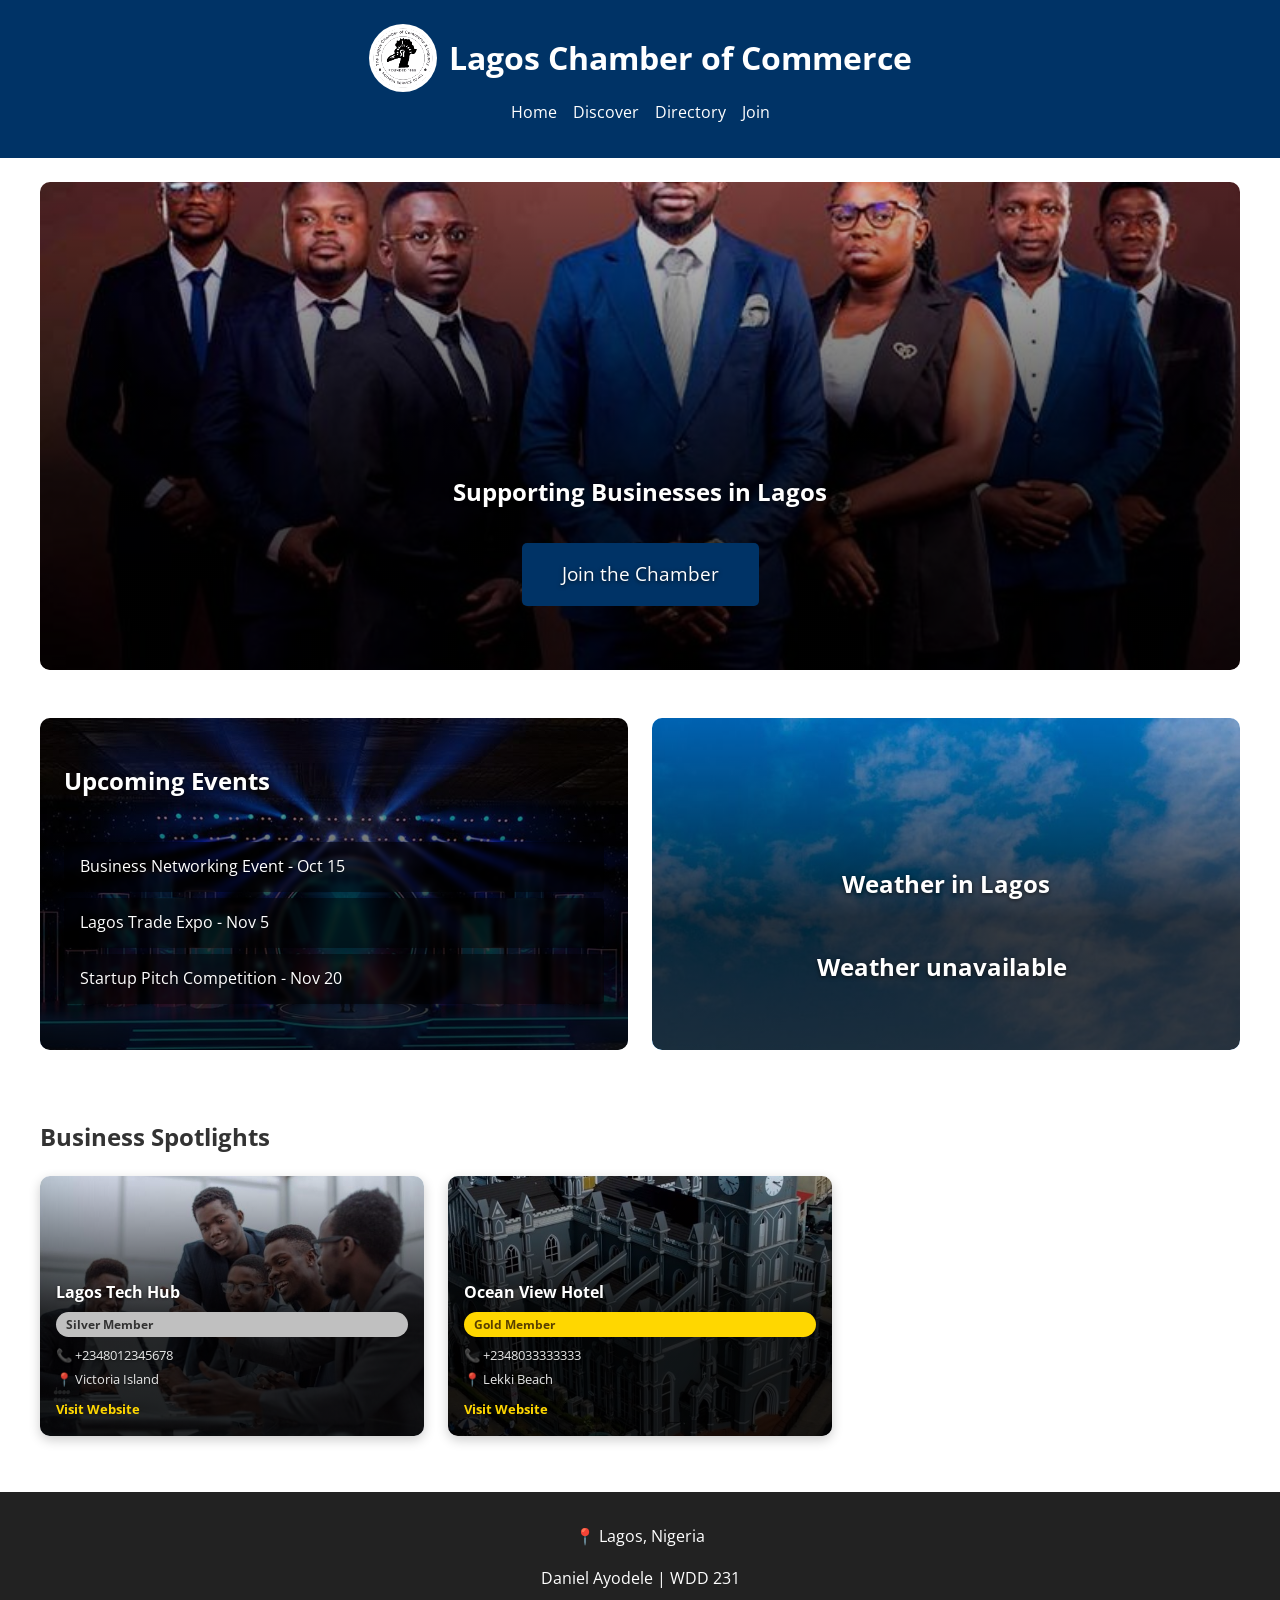
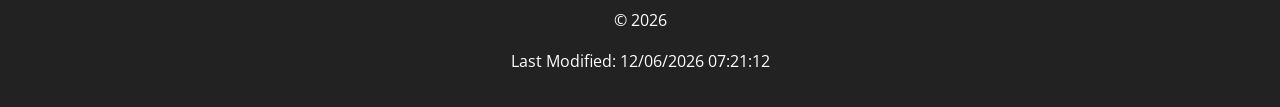
==== commit f8cc8d5e: "Refactor code structure for improved readability and maintainability" ====
--- a/chamber/index.html
+++ b/chamber/index.html
@@ -5,18 +5,16 @@
     <meta charset="UTF-8">
     <meta name="viewport" content="width=device-width, initial-scale=1.0">
     <title>Lagos Chamber of Commerce</title>
-    <meta name="description"
-        content="Lagos Chamber of Commerce promotes business growth, networking, and economic development across Lagos, Nigeria's commercial capital.">
+    <meta name="description" content="Lagos Chamber of Commerce promotes business growth, networking, and economic development across Lagos, Nigeria's commercial capital.">
     <meta name="author" content="Daniel Ayodele">
 
     <!-- Open Graph / Facebook -->
     <meta property="og:type" content="website">
     <meta property="og:title" content="Lagos Chamber of Commerce – Supporting Business in Nigeria">
-    <meta property="og:description"
-        content="Join the Lagos Chamber of Commerce to grow your business, connect with top companies, and access exclusive networking events in Lagos, Nigeria.">
-    <meta property="og:image" content="https://github.com/temi-Dee/wdd231/blob/main/chamber/images/lcci_logo.png">
+    <meta property="og:description" content="Join the Lagos Chamber of Commerce to grow your business, connect with top companies, and access exclusive networking events in Lagos, Nigeria.">
+    <meta property="og:image" content="https://temi-dee.github.io/wdd231/chamber/images/lcci_logo.png">
     <meta property="og:url" content="https://temi-dee.github.io/wdd231/chamber/index.html">
-    <link rel="icon" href="images/favicon.icon">
+    <link rel="icon" href="images/favicon.ico">        
 
     <link rel="preconnect" href="https://fonts.googleapis.com">
     <link rel="preconnect" href="https://fonts.gstatic.com" crossorigin>
@@ -35,8 +33,8 @@
 <body>
     <header>
         <div class="header-brand">
-            <img src="images/lcci_logo.jpg" alt="Lagos Chamber of Commerce logo">
-            <h2>Lagos Chamber of Commerce</h2>
+            <img src="images/lcci_logo.png" alt="Lagos Chamber of Commerce logo">
+            <h1>Lagos Chamber of Commerce</h1>
         </div>
         <button id="menuBtn">☰</button>
         <nav>
@@ -51,7 +49,7 @@
 
     <main class="home-main">
         <section class="hero">
-            <h1>Supporting Businesses in Lagos</h1>
+            <h2>Supporting Businesses in Lagos</h2>
             <a class="cta" href="join.html">Join the Chamber</a>
         </section>
 
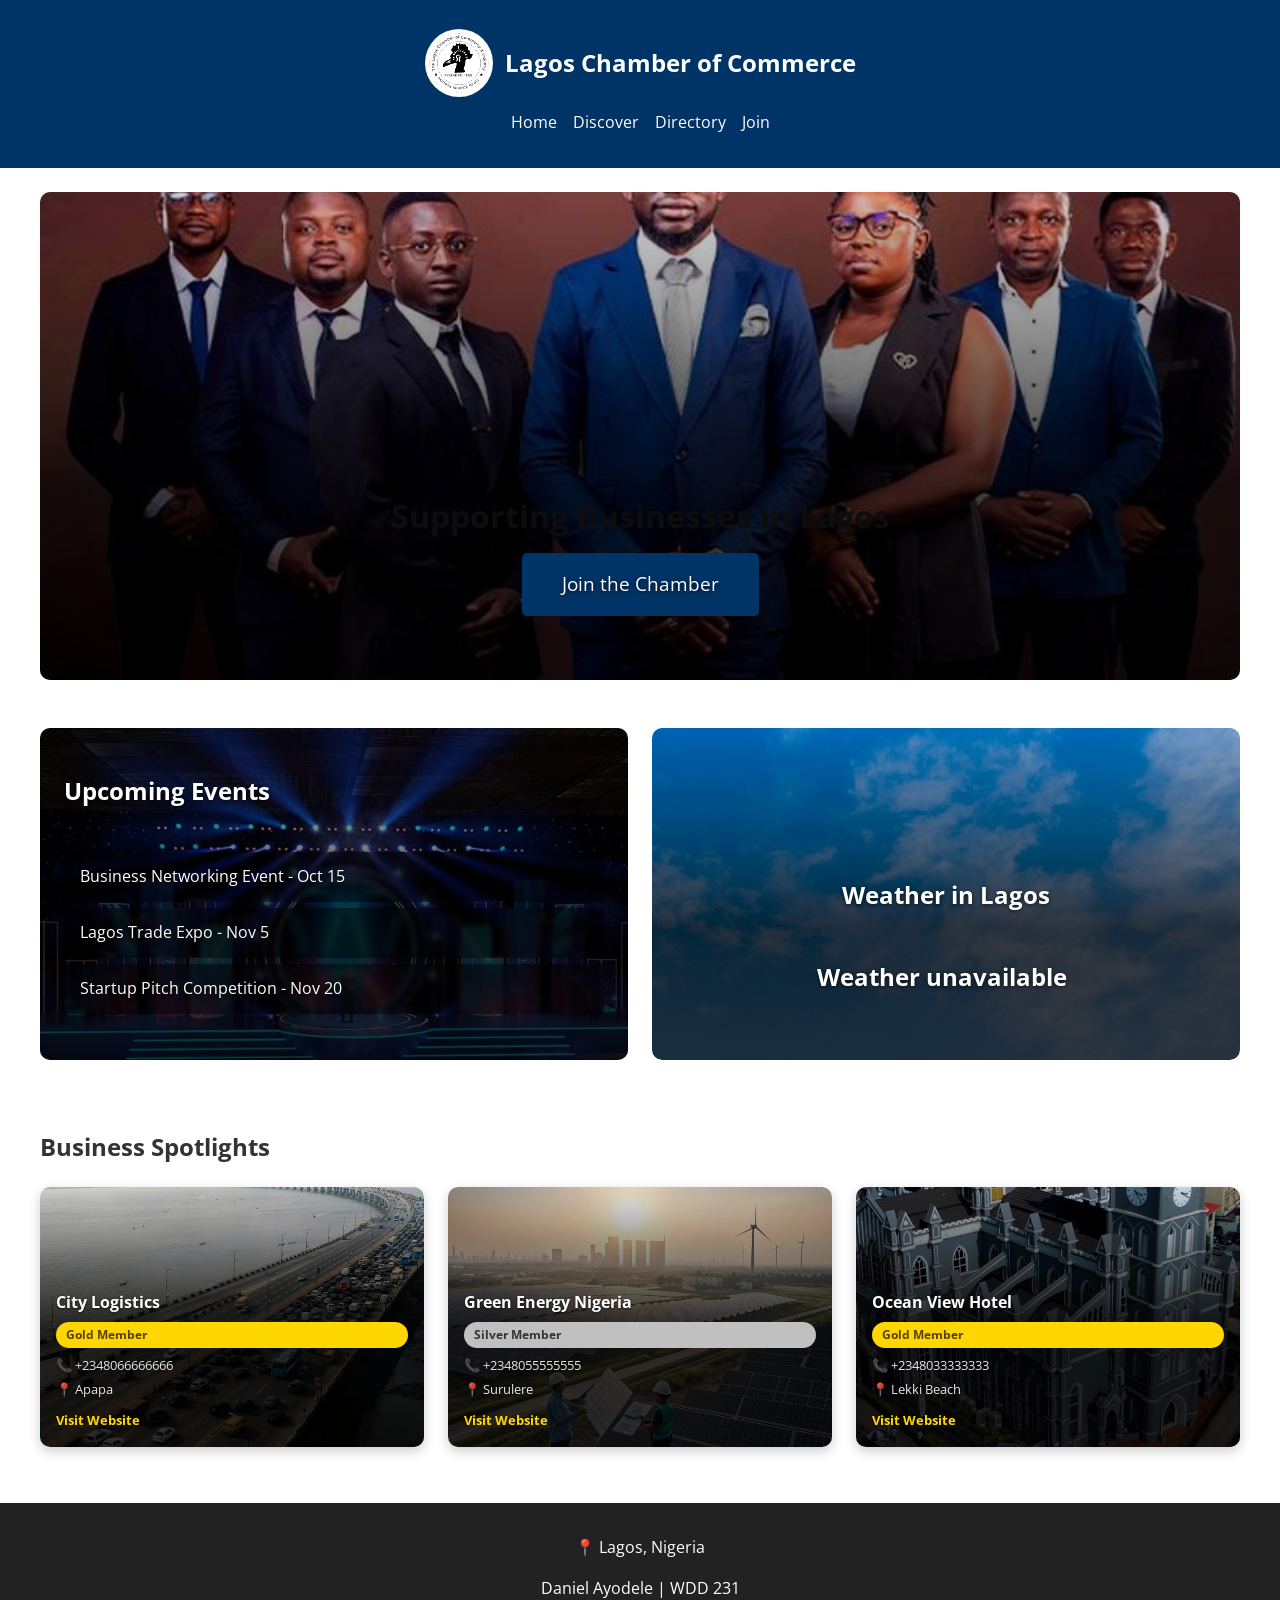
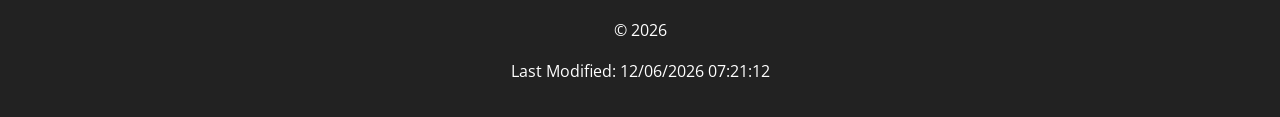
==== commit efcf43bb: "fix: Update heading tags for consistency in header and hero section" ====
--- a/chamber/index.html
+++ b/chamber/index.html
@@ -34,7 +34,7 @@
     <header>
         <div class="header-brand">
             <img src="images/lcci_logo.png" alt="Lagos Chamber of Commerce logo">
-            <h1>Lagos Chamber of Commerce</h1>
+            <h2>Lagos Chamber of Commerce</h2>
         </div>
         <button id="menuBtn">☰</button>
         <nav>
@@ -49,7 +49,7 @@
 
     <main class="home-main">
         <section class="hero">
-            <h2>Supporting Businesses in Lagos</h2>
+            <h1>Supporting Businesses in Lagos</h1>
             <a class="cta" href="join.html">Join the Chamber</a>
         </section>
 
